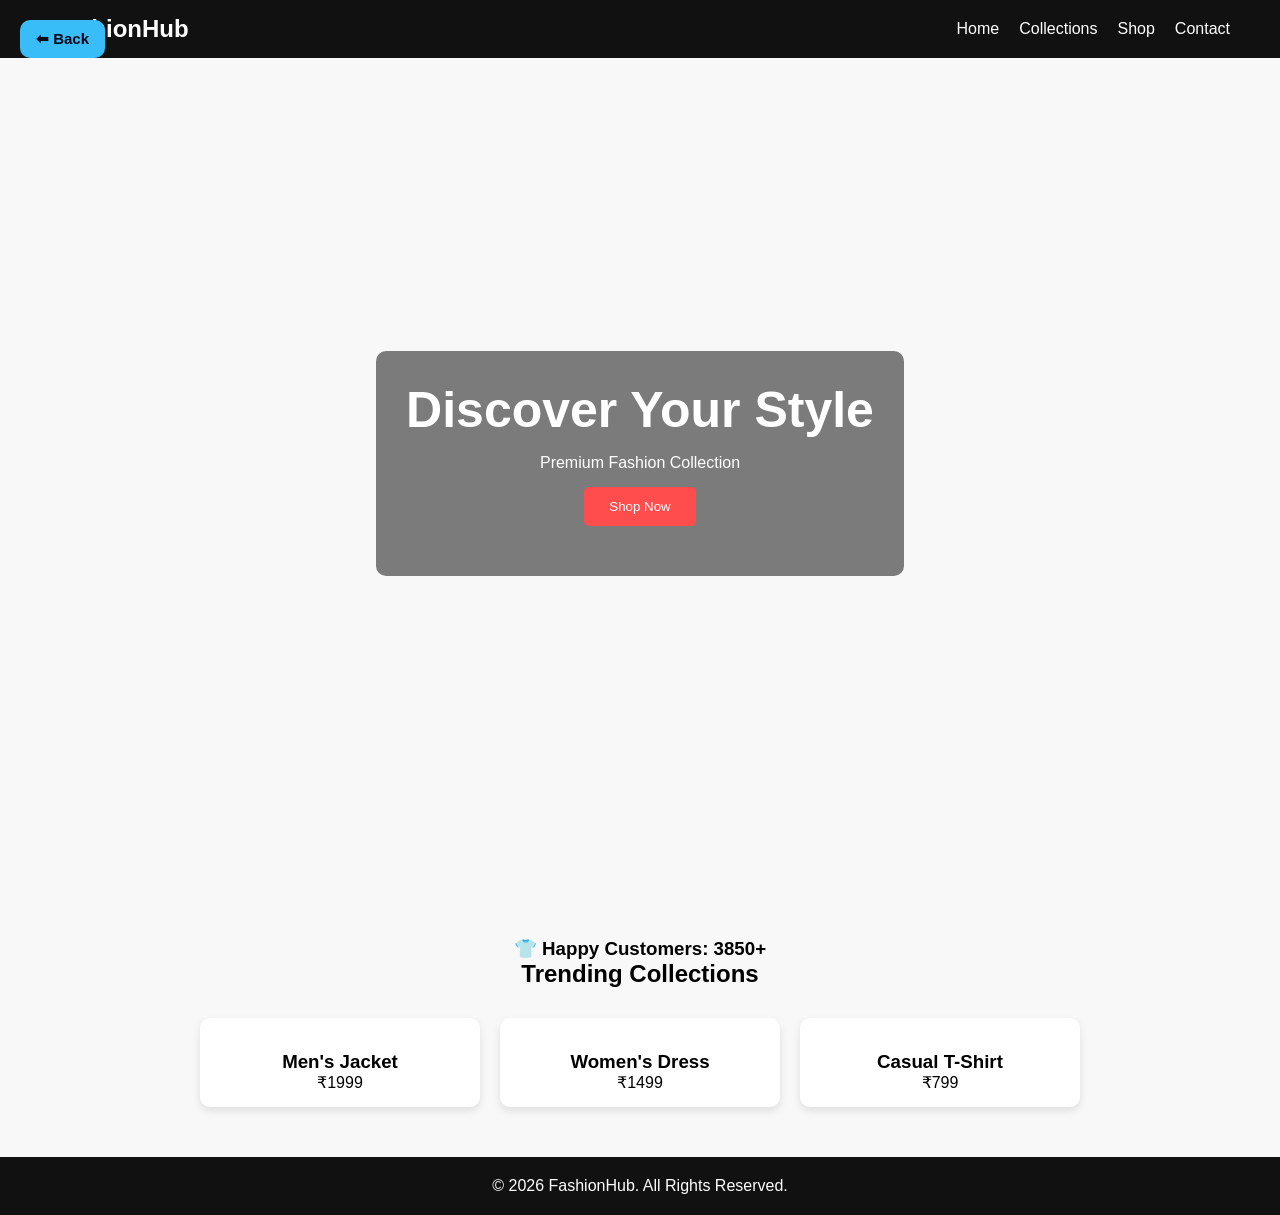
==== clothesShop.html @ f5756e48 "first portfolio upload" ====
<!DOCTYPE html>
<html lang="en">
<head>
    <meta charset="UTF-8">
    <meta name="viewport" content="width=device-width, initial-scale=1.0">
    <title>Fashion Store</title>
   <style>*{
    margin:0;
    padding:0;
    box-sizing:border-box;
    font-family:Arial, sans-serif;
}

body{
    background:#f8f8f8;
}

header{
    background:#111;
    color:white;
    padding:15px 50px;
}

nav{
    display:flex;
    justify-content:space-between;
    align-items:center;
}

nav ul{
    display:flex;
    list-style:none;
}

nav ul li{
    margin-left:20px;
}

nav ul li a{
    color:white;
    text-decoration:none;
}

.hero{
    height:90vh;
    background:url("https://images.unsplash.com/photo-1441986300917-64674bd600d8?w=1200")
    center/cover no-repeat;
    display:flex;
    justify-content:center;
    align-items:center;
    text-align:center;
}

.hero-content{
    color:white;
    background:rgba(0,0,0,0.5);
    padding:30px;
    border-radius:10px;
}

.hero-content h1{
    font-size:50px;
}

.hero-content p{
    margin:15px 0;
}

button{
    padding:12px 25px;
    border:none;
    background:#ff4d4d;
    color:white;
    cursor:pointer;
    border-radius:5px;
}

.products{
    padding:50px;
    text-align:center;
}

.product-container{
    display:flex;
    justify-content:center;
    gap:20px;
    margin-top:30px;
    flex-wrap:wrap;
}

.card{
    background:white;
    padding:15px;
    width:280px;
    border-radius:10px;
    box-shadow:0 4px 8px rgba(0,0,0,0.1);
}

.card img{
    width:100%;
    border-radius:10px;
}

footer{
    background:#111;
    color:white;
    text-align:center;
    padding:20px;
}
button{
    position:relative;
    overflow:hidden;
}

@keyframes ripple{
    to{
        transform:scale(4);
        opacity:0;
    }
}
.back-btn {
    position: fixed;
    top: 20px;
    left: 20px;
    font-size: 15px;
    color: #020617;
    text-decoration: none;
    background: #38bdf8;
    padding: 10px 16px;
    border-radius: 10px;
    font-weight: 600;
    transition: all 0.3s ease;
    z-index: 100;
  }

  .back-btn:hover {
    background: #131313;
  }
</style>
</head>
<body>
    <a href="projects.html" class="back-btn">
  ⬅ Back
</a>

    <!-- Header -->
    <header>
        <nav>
            <h2 class="logo">FashionHub</h2>
            <ul>
                <li><a href="#">Home</a></li>
                <li><a href="#">Collections</a></li>
                <li><a href="#">Shop</a></li>
                <li><a href="#">Contact</a></li>
            </ul>
        </nav>
    </header>

    <!-- Hero Section -->
    <section class="hero">
        <div class="hero-content">
            <h1>Discover Your Style</h1>
            <p>Premium Fashion Collection for Men & Women</p>
            <button onclick="shopNow()">Shop Now</button>
        </div>
    </section>

    <!-- Products -->
    <section class="products">
        <h2>Trending Collections</h2>

        <div class="product-container">

            <div class="card">
                <img src="https://via.placeholder.com/250" alt="">
                <h3>Men's Jacket</h3>
                <p>₹1999</p>
            </div>

            <div class="card">
                <img src="https://via.placeholder.com/250" alt="">
                <h3>Women's Dress</h3>
                <p>₹1499</p>
            </div>

            <div class="card">
                <img src="https://via.placeholder.com/250" alt="">
                <h3>Casual T-Shirt</h3>
                <p>₹799</p>
            </div>

        </div>
    </section>

    <!-- Footer -->
    <footer>
        <p>© 2026 FashionHub. All Rights Reserved.</p>
    </footer>

    <script>// =======================
// FashionHub JavaScript
// =======================

// Typing Effect
const text = "Premium Fashion Collection for Men & Women";
const typingElement = document.querySelector(".hero-content p");

let index = 0;

function typeWriter() {
    if (index < text.length) {
        typingElement.innerHTML += text.charAt(index);
        index++;
        setTimeout(typeWriter, 50);
    }
}

typingElement.innerHTML = "";
typeWriter();


// Shop Button Scroll
function shopNow() {
    document.getElementById("products").scrollIntoView({
        behavior: "smooth"
    });
}


// Navbar Scroll Effect
window.addEventListener("scroll", () => {
    const header = document.querySelector("header");

    if (window.scrollY > 50) {
        header.style.background = "#000";
        header.style.boxShadow = "0 4px 20px rgba(0,0,0,0.3)";
    } else {
        header.style.background = "#111";
        header.style.boxShadow = "none";
    }
});


// Product Card Hover Animation
const cards = document.querySelectorAll(".card");

cards.forEach(card => {

    card.addEventListener("mouseenter", () => {
        card.style.transform = "translateY(-15px) scale(1.05)";
        card.style.transition = "0.4s";
    });

    card.addEventListener("mouseleave", () => {
        card.style.transform = "translateY(0px) scale(1)";
    });

});


// Scroll Reveal Animation
const revealElements = document.querySelectorAll(".card");

function revealOnScroll() {

    const windowHeight = window.innerHeight;

    revealElements.forEach(element => {

        const top = element.getBoundingClientRect().top;

        if (top < windowHeight - 100) {
            element.style.opacity = "1";
            element.style.transform = "translateY(0)";
        }

    });

}

revealElements.forEach(element => {
    element.style.opacity = "0";
    element.style.transform = "translateY(50px)";
    element.style.transition = "0.8s";
});

window.addEventListener("scroll", revealOnScroll);
revealOnScroll();


// Create Back To Top Button
const topButton = document.createElement("button");

topButton.innerText = "↑";
topButton.id = "topBtn";

document.body.appendChild(topButton);

topButton.style.position = "fixed";
topButton.style.bottom = "30px";
topButton.style.right = "30px";
topButton.style.width = "50px";
topButton.style.height = "50px";
topButton.style.borderRadius = "50%";
topButton.style.border = "none";
topButton.style.fontSize = "22px";
topButton.style.cursor = "pointer";
topButton.style.display = "none";
topButton.style.zIndex = "999";
topButton.style.background = "#ff4d4d";
topButton.style.color = "#fff";


window.addEventListener("scroll", () => {

    if (window.scrollY > 300) {
        topButton.style.display = "block";
    } else {
        topButton.style.display = "none";
    }

});

topButton.addEventListener("click", () => {

    window.scrollTo({
        top: 0,
        behavior: "smooth"
    });

});


// Button Ripple Effect
const buttons = document.querySelectorAll("button");

buttons.forEach(button => {

    button.addEventListener("click", function (e) {

        const circle = document.createElement("span");

        const diameter = Math.max(
            button.clientWidth,
            button.clientHeight
        );

        circle.style.width = circle.style.height =
            `${diameter}px`;

        circle.style.position = "absolute";
        circle.style.borderRadius = "50%";
        circle.style.background = "rgba(255,255,255,0.5)";
        circle.style.transform = "scale(0)";
        circle.style.animation =
            "ripple 0.6s linear";

        const rect = button.getBoundingClientRect();

        circle.style.left =
            `${e.clientX - rect.left - diameter / 2}px`;

        circle.style.top =
            `${e.clientY - rect.top - diameter / 2}px`;

        const ripple = button.getElementsByClassName("ripple")[0];

        if (ripple) {
            ripple.remove();
        }

        circle.classList.add("ripple");

        button.appendChild(circle);

    });

});


// Product Counter Animation
let count = 0;

const counter = document.createElement("h3");

counter.style.textAlign = "center";
counter.style.marginTop = "20px";

document.querySelector(".products").prepend(counter);

function animateCounter() {

    if (count < 5000) {

        count += 50;

        counter.innerHTML =
            "👕 Happy Customers: " + count + "+";

        requestAnimationFrame(animateCounter);

    }

}

animateCounter();


// Random Fashion Quotes
const quotes = [
    "Fashion is the armor to survive reality.",
    "Style is a way to say who you are.",
    "Elegance never goes out of style.",
    "Dress like you're already famous.",
    "Fashion changes, style remains."
];

const quoteElement = document.createElement("p");

quoteElement.style.textAlign = "center";
quoteElement.style.marginTop = "20px";
quoteElement.style.fontWeight = "bold";

document.querySelector(".hero-content")
.appendChild(quoteElement);

setInterval(() => {

    const random =
        Math.floor(Math.random() * quotes.length);

    quoteElement.innerHTML = quotes[random];

}, 3000);</script>
</body>
</html>
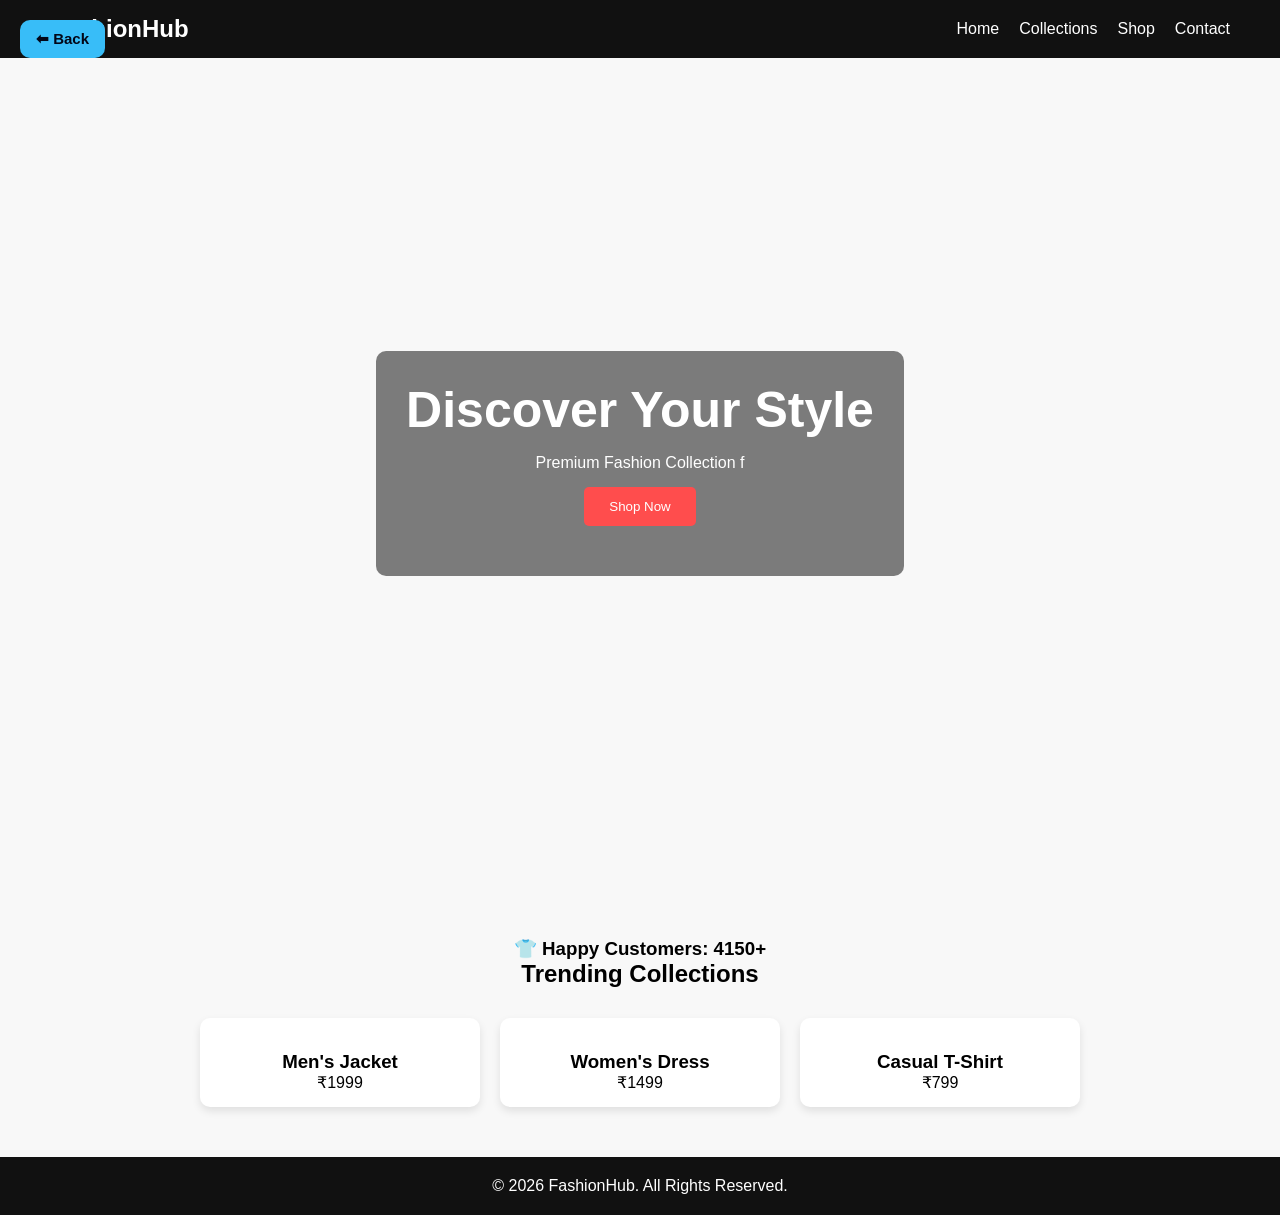
==== commit 8a1c6dc5: "add portfolio files" ====
--- a/clothesShop.html
+++ b/clothesShop.html
@@ -1,436 +1,436 @@
-<!DOCTYPE html>
-<html lang="en">
-<head>
-    <meta charset="UTF-8">
-    <meta name="viewport" content="width=device-width, initial-scale=1.0">
-    <title>Fashion Store</title>
-   <style>*{
-    margin:0;
-    padding:0;
-    box-sizing:border-box;
-    font-family:Arial, sans-serif;
-}
-
-body{
-    background:#f8f8f8;
-}
-
-header{
-    background:#111;
-    color:white;
-    padding:15px 50px;
-}
-
-nav{
-    display:flex;
-    justify-content:space-between;
-    align-items:center;
-}
-
-nav ul{
-    display:flex;
-    list-style:none;
-}
-
-nav ul li{
-    margin-left:20px;
-}
-
-nav ul li a{
-    color:white;
-    text-decoration:none;
-}
-
-.hero{
-    height:90vh;
-    background:url("https://images.unsplash.com/photo-1441986300917-64674bd600d8?w=1200")
-    center/cover no-repeat;
-    display:flex;
-    justify-content:center;
-    align-items:center;
-    text-align:center;
-}
-
-.hero-content{
-    color:white;
-    background:rgba(0,0,0,0.5);
-    padding:30px;
-    border-radius:10px;
-}
-
-.hero-content h1{
-    font-size:50px;
-}
-
-.hero-content p{
-    margin:15px 0;
-}
-
-button{
-    padding:12px 25px;
-    border:none;
-    background:#ff4d4d;
-    color:white;
-    cursor:pointer;
-    border-radius:5px;
-}
-
-.products{
-    padding:50px;
-    text-align:center;
-}
-
-.product-container{
-    display:flex;
-    justify-content:center;
-    gap:20px;
-    margin-top:30px;
-    flex-wrap:wrap;
-}
-
-.card{
-    background:white;
-    padding:15px;
-    width:280px;
-    border-radius:10px;
-    box-shadow:0 4px 8px rgba(0,0,0,0.1);
-}
-
-.card img{
-    width:100%;
-    border-radius:10px;
-}
-
-footer{
-    background:#111;
-    color:white;
-    text-align:center;
-    padding:20px;
-}
-button{
-    position:relative;
-    overflow:hidden;
-}
-
-@keyframes ripple{
-    to{
-        transform:scale(4);
-        opacity:0;
-    }
-}
-.back-btn {
-    position: fixed;
-    top: 20px;
-    left: 20px;
-    font-size: 15px;
-    color: #020617;
-    text-decoration: none;
-    background: #38bdf8;
-    padding: 10px 16px;
-    border-radius: 10px;
-    font-weight: 600;
-    transition: all 0.3s ease;
-    z-index: 100;
-  }
-
-  .back-btn:hover {
-    background: #131313;
-  }
-</style>
-</head>
-<body>
-    <a href="projects.html" class="back-btn">
-  ⬅ Back
-</a>
-
-    <!-- Header -->
-    <header>
-        <nav>
-            <h2 class="logo">FashionHub</h2>
-            <ul>
-                <li><a href="#">Home</a></li>
-                <li><a href="#">Collections</a></li>
-                <li><a href="#">Shop</a></li>
-                <li><a href="#">Contact</a></li>
-            </ul>
-        </nav>
-    </header>
-
-    <!-- Hero Section -->
-    <section class="hero">
-        <div class="hero-content">
-            <h1>Discover Your Style</h1>
-            <p>Premium Fashion Collection for Men & Women</p>
-            <button onclick="shopNow()">Shop Now</button>
-        </div>
-    </section>
-
-    <!-- Products -->
-    <section class="products">
-        <h2>Trending Collections</h2>
-
-        <div class="product-container">
-
-            <div class="card">
-                <img src="https://via.placeholder.com/250" alt="">
-                <h3>Men's Jacket</h3>
-                <p>₹1999</p>
-            </div>
-
-            <div class="card">
-                <img src="https://via.placeholder.com/250" alt="">
-                <h3>Women's Dress</h3>
-                <p>₹1499</p>
-            </div>
-
-            <div class="card">
-                <img src="https://via.placeholder.com/250" alt="">
-                <h3>Casual T-Shirt</h3>
-                <p>₹799</p>
-            </div>
-
-        </div>
-    </section>
-
-    <!-- Footer -->
-    <footer>
-        <p>© 2026 FashionHub. All Rights Reserved.</p>
-    </footer>
-
-    <script>// =======================
-// FashionHub JavaScript
-// =======================
-
-// Typing Effect
-const text = "Premium Fashion Collection for Men & Women";
-const typingElement = document.querySelector(".hero-content p");
-
-let index = 0;
-
-function typeWriter() {
-    if (index < text.length) {
-        typingElement.innerHTML += text.charAt(index);
-        index++;
-        setTimeout(typeWriter, 50);
-    }
-}
-
-typingElement.innerHTML = "";
-typeWriter();
-
-
-// Shop Button Scroll
-function shopNow() {
-    document.getElementById("products").scrollIntoView({
-        behavior: "smooth"
-    });
-}
-
-
-// Navbar Scroll Effect
-window.addEventListener("scroll", () => {
-    const header = document.querySelector("header");
-
-    if (window.scrollY > 50) {
-        header.style.background = "#000";
-        header.style.boxShadow = "0 4px 20px rgba(0,0,0,0.3)";
-    } else {
-        header.style.background = "#111";
-        header.style.boxShadow = "none";
-    }
-});
-
-
-// Product Card Hover Animation
-const cards = document.querySelectorAll(".card");
-
-cards.forEach(card => {
-
-    card.addEventListener("mouseenter", () => {
-        card.style.transform = "translateY(-15px) scale(1.05)";
-        card.style.transition = "0.4s";
-    });
-
-    card.addEventListener("mouseleave", () => {
-        card.style.transform = "translateY(0px) scale(1)";
-    });
-
-});
-
-
-// Scroll Reveal Animation
-const revealElements = document.querySelectorAll(".card");
-
-function revealOnScroll() {
-
-    const windowHeight = window.innerHeight;
-
-    revealElements.forEach(element => {
-
-        const top = element.getBoundingClientRect().top;
-
-        if (top < windowHeight - 100) {
-            element.style.opacity = "1";
-            element.style.transform = "translateY(0)";
-        }
-
-    });
-
-}
-
-revealElements.forEach(element => {
-    element.style.opacity = "0";
-    element.style.transform = "translateY(50px)";
-    element.style.transition = "0.8s";
-});
-
-window.addEventListener("scroll", revealOnScroll);
-revealOnScroll();
-
-
-// Create Back To Top Button
-const topButton = document.createElement("button");
-
-topButton.innerText = "↑";
-topButton.id = "topBtn";
-
-document.body.appendChild(topButton);
-
-topButton.style.position = "fixed";
-topButton.style.bottom = "30px";
-topButton.style.right = "30px";
-topButton.style.width = "50px";
-topButton.style.height = "50px";
-topButton.style.borderRadius = "50%";
-topButton.style.border = "none";
-topButton.style.fontSize = "22px";
-topButton.style.cursor = "pointer";
-topButton.style.display = "none";
-topButton.style.zIndex = "999";
-topButton.style.background = "#ff4d4d";
-topButton.style.color = "#fff";
-
-
-window.addEventListener("scroll", () => {
-
-    if (window.scrollY > 300) {
-        topButton.style.display = "block";
-    } else {
-        topButton.style.display = "none";
-    }
-
-});
-
-topButton.addEventListener("click", () => {
-
-    window.scrollTo({
-        top: 0,
-        behavior: "smooth"
-    });
-
-});
-
-
-// Button Ripple Effect
-const buttons = document.querySelectorAll("button");
-
-buttons.forEach(button => {
-
-    button.addEventListener("click", function (e) {
-
-        const circle = document.createElement("span");
-
-        const diameter = Math.max(
-            button.clientWidth,
-            button.clientHeight
-        );
-
-        circle.style.width = circle.style.height =
-            `${diameter}px`;
-
-        circle.style.position = "absolute";
-        circle.style.borderRadius = "50%";
-        circle.style.background = "rgba(255,255,255,0.5)";
-        circle.style.transform = "scale(0)";
-        circle.style.animation =
-            "ripple 0.6s linear";
-
-        const rect = button.getBoundingClientRect();
-
-        circle.style.left =
-            `${e.clientX - rect.left - diameter / 2}px`;
-
-        circle.style.top =
-            `${e.clientY - rect.top - diameter / 2}px`;
-
-        const ripple = button.getElementsByClassName("ripple")[0];
-
-        if (ripple) {
-            ripple.remove();
-        }
-
-        circle.classList.add("ripple");
-
-        button.appendChild(circle);
-
-    });
-
-});
-
-
-// Product Counter Animation
-let count = 0;
-
-const counter = document.createElement("h3");
-
-counter.style.textAlign = "center";
-counter.style.marginTop = "20px";
-
-document.querySelector(".products").prepend(counter);
-
-function animateCounter() {
-
-    if (count < 5000) {
-
-        count += 50;
-
-        counter.innerHTML =
-            "👕 Happy Customers: " + count + "+";
-
-        requestAnimationFrame(animateCounter);
-
-    }
-
-}
-
-animateCounter();
-
-
-// Random Fashion Quotes
-const quotes = [
-    "Fashion is the armor to survive reality.",
-    "Style is a way to say who you are.",
-    "Elegance never goes out of style.",
-    "Dress like you're already famous.",
-    "Fashion changes, style remains."
-];
-
-const quoteElement = document.createElement("p");
-
-quoteElement.style.textAlign = "center";
-quoteElement.style.marginTop = "20px";
-quoteElement.style.fontWeight = "bold";
-
-document.querySelector(".hero-content")
-.appendChild(quoteElement);
-
-setInterval(() => {
-
-    const random =
-        Math.floor(Math.random() * quotes.length);
-
-    quoteElement.innerHTML = quotes[random];
-
-}, 3000);</script>
-</body>
+<!DOCTYPE html>
+<html lang="en">
+<head>
+    <meta charset="UTF-8">
+    <meta name="viewport" content="width=device-width, initial-scale=1.0">
+    <title>Fashion Store</title>
+   <style>*{
+    margin:0;
+    padding:0;
+    box-sizing:border-box;
+    font-family:Arial, sans-serif;
+}
+
+body{
+    background:#f8f8f8;
+}
+
+header{
+    background:#111;
+    color:white;
+    padding:15px 50px;
+}
+
+nav{
+    display:flex;
+    justify-content:space-between;
+    align-items:center;
+}
+
+nav ul{
+    display:flex;
+    list-style:none;
+}
+
+nav ul li{
+    margin-left:20px;
+}
+
+nav ul li a{
+    color:white;
+    text-decoration:none;
+}
+
+.hero{
+    height:90vh;
+    background:url("https://images.unsplash.com/photo-1441986300917-64674bd600d8?w=1200")
+    center/cover no-repeat;
+    display:flex;
+    justify-content:center;
+    align-items:center;
+    text-align:center;
+}
+
+.hero-content{
+    color:white;
+    background:rgba(0,0,0,0.5);
+    padding:30px;
+    border-radius:10px;
+}
+
+.hero-content h1{
+    font-size:50px;
+}
+
+.hero-content p{
+    margin:15px 0;
+}
+
+button{
+    padding:12px 25px;
+    border:none;
+    background:#ff4d4d;
+    color:white;
+    cursor:pointer;
+    border-radius:5px;
+}
+
+.products{
+    padding:50px;
+    text-align:center;
+}
+
+.product-container{
+    display:flex;
+    justify-content:center;
+    gap:20px;
+    margin-top:30px;
+    flex-wrap:wrap;
+}
+
+.card{
+    background:white;
+    padding:15px;
+    width:280px;
+    border-radius:10px;
+    box-shadow:0 4px 8px rgba(0,0,0,0.1);
+}
+
+.card img{
+    width:100%;
+    border-radius:10px;
+}
+
+footer{
+    background:#111;
+    color:white;
+    text-align:center;
+    padding:20px;
+}
+button{
+    position:relative;
+    overflow:hidden;
+}
+
+@keyframes ripple{
+    to{
+        transform:scale(4);
+        opacity:0;
+    }
+}
+.back-btn {
+    position: fixed;
+    top: 20px;
+    left: 20px;
+    font-size: 15px;
+    color: #020617;
+    text-decoration: none;
+    background: #38bdf8;
+    padding: 10px 16px;
+    border-radius: 10px;
+    font-weight: 600;
+    transition: all 0.3s ease;
+    z-index: 100;
+  }
+
+  .back-btn:hover {
+    background: #131313;
+  }
+</style>
+</head>
+<body>
+    <a href="projects.html" class="back-btn">
+  ⬅ Back
+</a>
+
+    <!-- Header -->
+    <header>
+        <nav>
+            <h2 class="logo">FashionHub</h2>
+            <ul>
+                <li><a href="#">Home</a></li>
+                <li><a href="#">Collections</a></li>
+                <li><a href="#">Shop</a></li>
+                <li><a href="#">Contact</a></li>
+            </ul>
+        </nav>
+    </header>
+
+    <!-- Hero Section -->
+    <section class="hero">
+        <div class="hero-content">
+            <h1>Discover Your Style</h1>
+            <p>Premium Fashion Collection for Men & Women</p>
+            <button onclick="shopNow()">Shop Now</button>
+        </div>
+    </section>
+
+    <!-- Products -->
+    <section class="products">
+        <h2>Trending Collections</h2>
+
+        <div class="product-container">
+
+            <div class="card">
+                <img src="https://via.placeholder.com/250" alt="">
+                <h3>Men's Jacket</h3>
+                <p>₹1999</p>
+            </div>
+
+            <div class="card">
+                <img src="https://via.placeholder.com/250" alt="">
+                <h3>Women's Dress</h3>
+                <p>₹1499</p>
+            </div>
+
+            <div class="card">
+                <img src="https://via.placeholder.com/250" alt="">
+                <h3>Casual T-Shirt</h3>
+                <p>₹799</p>
+            </div>
+
+        </div>
+    </section>
+
+    <!-- Footer -->
+    <footer>
+        <p>© 2026 FashionHub. All Rights Reserved.</p>
+    </footer>
+
+    <script>// =======================
+// FashionHub JavaScript
+// =======================
+
+// Typing Effect
+const text = "Premium Fashion Collection for Men & Women";
+const typingElement = document.querySelector(".hero-content p");
+
+let index = 0;
+
+function typeWriter() {
+    if (index < text.length) {
+        typingElement.innerHTML += text.charAt(index);
+        index++;
+        setTimeout(typeWriter, 50);
+    }
+}
+
+typingElement.innerHTML = "";
+typeWriter();
+
+
+// Shop Button Scroll
+function shopNow() {
+    document.getElementById("products").scrollIntoView({
+        behavior: "smooth"
+    });
+}
+
+
+// Navbar Scroll Effect
+window.addEventListener("scroll", () => {
+    const header = document.querySelector("header");
+
+    if (window.scrollY > 50) {
+        header.style.background = "#000";
+        header.style.boxShadow = "0 4px 20px rgba(0,0,0,0.3)";
+    } else {
+        header.style.background = "#111";
+        header.style.boxShadow = "none";
+    }
+});
+
+
+// Product Card Hover Animation
+const cards = document.querySelectorAll(".card");
+
+cards.forEach(card => {
+
+    card.addEventListener("mouseenter", () => {
+        card.style.transform = "translateY(-15px) scale(1.05)";
+        card.style.transition = "0.4s";
+    });
+
+    card.addEventListener("mouseleave", () => {
+        card.style.transform = "translateY(0px) scale(1)";
+    });
+
+});
+
+
+// Scroll Reveal Animation
+const revealElements = document.querySelectorAll(".card");
+
+function revealOnScroll() {
+
+    const windowHeight = window.innerHeight;
+
+    revealElements.forEach(element => {
+
+        const top = element.getBoundingClientRect().top;
+
+        if (top < windowHeight - 100) {
+            element.style.opacity = "1";
+            element.style.transform = "translateY(0)";
+        }
+
+    });
+
+}
+
+revealElements.forEach(element => {
+    element.style.opacity = "0";
+    element.style.transform = "translateY(50px)";
+    element.style.transition = "0.8s";
+});
+
+window.addEventListener("scroll", revealOnScroll);
+revealOnScroll();
+
+
+// Create Back To Top Button
+const topButton = document.createElement("button");
+
+topButton.innerText = "↑";
+topButton.id = "topBtn";
+
+document.body.appendChild(topButton);
+
+topButton.style.position = "fixed";
+topButton.style.bottom = "30px";
+topButton.style.right = "30px";
+topButton.style.width = "50px";
+topButton.style.height = "50px";
+topButton.style.borderRadius = "50%";
+topButton.style.border = "none";
+topButton.style.fontSize = "22px";
+topButton.style.cursor = "pointer";
+topButton.style.display = "none";
+topButton.style.zIndex = "999";
+topButton.style.background = "#ff4d4d";
+topButton.style.color = "#fff";
+
+
+window.addEventListener("scroll", () => {
+
+    if (window.scrollY > 300) {
+        topButton.style.display = "block";
+    } else {
+        topButton.style.display = "none";
+    }
+
+});
+
+topButton.addEventListener("click", () => {
+
+    window.scrollTo({
+        top: 0,
+        behavior: "smooth"
+    });
+
+});
+
+
+// Button Ripple Effect
+const buttons = document.querySelectorAll("button");
+
+buttons.forEach(button => {
+
+    button.addEventListener("click", function (e) {
+
+        const circle = document.createElement("span");
+
+        const diameter = Math.max(
+            button.clientWidth,
+            button.clientHeight
+        );
+
+        circle.style.width = circle.style.height =
+            `${diameter}px`;
+
+        circle.style.position = "absolute";
+        circle.style.borderRadius = "50%";
+        circle.style.background = "rgba(255,255,255,0.5)";
+        circle.style.transform = "scale(0)";
+        circle.style.animation =
+            "ripple 0.6s linear";
+
+        const rect = button.getBoundingClientRect();
+
+        circle.style.left =
+            `${e.clientX - rect.left - diameter / 2}px`;
+
+        circle.style.top =
+            `${e.clientY - rect.top - diameter / 2}px`;
+
+        const ripple = button.getElementsByClassName("ripple")[0];
+
+        if (ripple) {
+            ripple.remove();
+        }
+
+        circle.classList.add("ripple");
+
+        button.appendChild(circle);
+
+    });
+
+});
+
+
+// Product Counter Animation
+let count = 0;
+
+const counter = document.createElement("h3");
+
+counter.style.textAlign = "center";
+counter.style.marginTop = "20px";
+
+document.querySelector(".products").prepend(counter);
+
+function animateCounter() {
+
+    if (count < 5000) {
+
+        count += 50;
+
+        counter.innerHTML =
+            "👕 Happy Customers: " + count + "+";
+
+        requestAnimationFrame(animateCounter);
+
+    }
+
+}
+
+animateCounter();
+
+
+// Random Fashion Quotes
+const quotes = [
+    "Fashion is the armor to survive reality.",
+    "Style is a way to say who you are.",
+    "Elegance never goes out of style.",
+    "Dress like you're already famous.",
+    "Fashion changes, style remains."
+];
+
+const quoteElement = document.createElement("p");
+
+quoteElement.style.textAlign = "center";
+quoteElement.style.marginTop = "20px";
+quoteElement.style.fontWeight = "bold";
+
+document.querySelector(".hero-content")
+.appendChild(quoteElement);
+
+setInterval(() => {
+
+    const random =
+        Math.floor(Math.random() * quotes.length);
+
+    quoteElement.innerHTML = quotes[random];
+
+}, 3000);</script>
+</body>
 </html>
